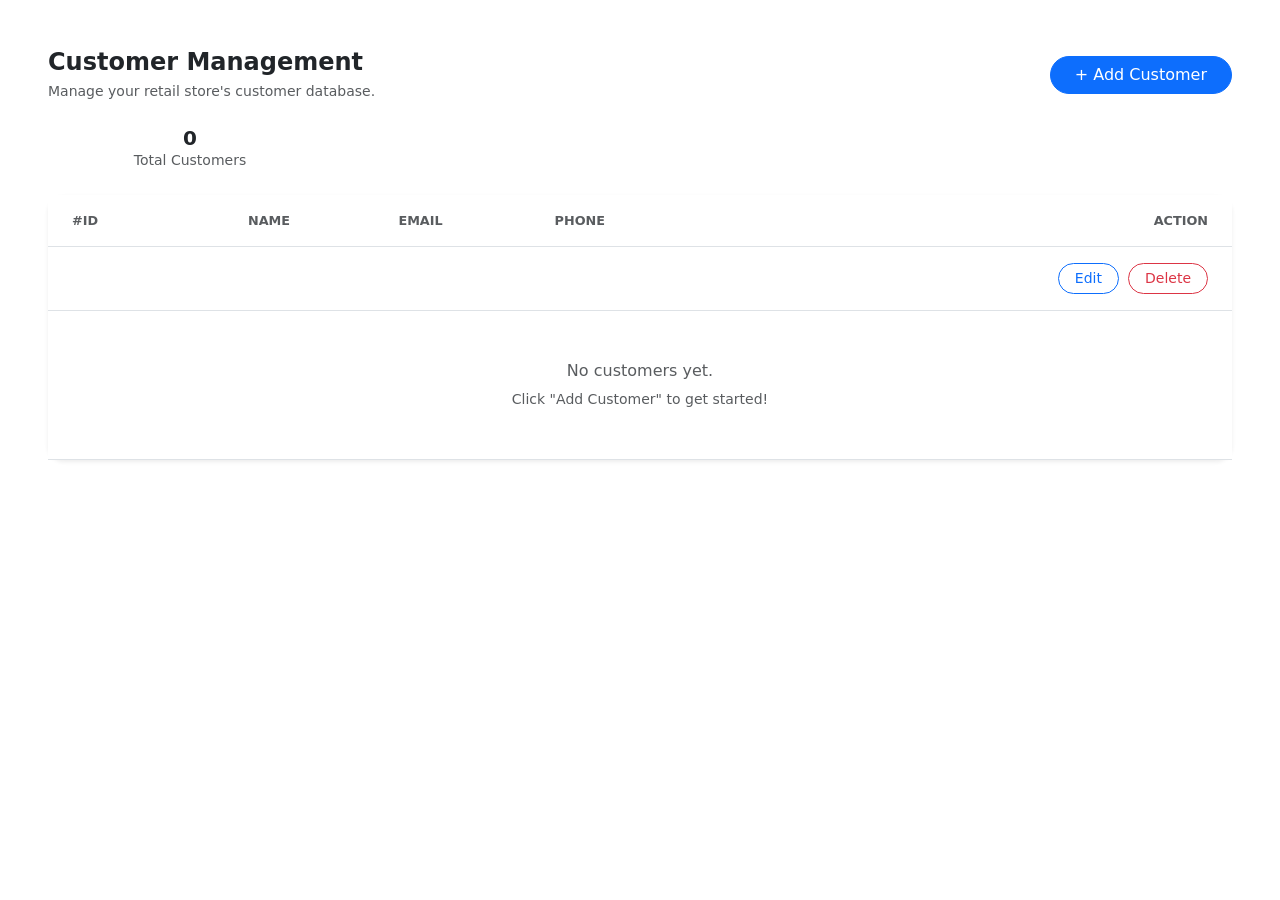
==== target/classes/templates/customers.html @ 51bc246b "first commit" ====
<!DOCTYPE html>
<html xmlns:th="http://www.thymeleaf.org">
<head>
    <meta charset="UTF-8">
    <meta name="viewport" content="width=device-width, initial-scale=1.0">
    <title>Customers - RetailPulse</title>
    <link href="https://cdn.jsdelivr.net/npm/bootstrap@5.3.0/dist/css/bootstrap.min.css" rel="stylesheet">
    <link th:href="@{/css/style.css}" rel="stylesheet">
</head>
<body>
<div class="wrapper">
    <div th:replace="layout :: sidebar('customers')"></div>
    <div id="content">
        <div th:replace="layout :: navbar"></div>
        <div class="p-4 p-md-5">

            <div class="d-flex justify-content-between align-items-center mb-4">
                <div>
                    <h4 class="fw-bold mb-1">Customer Management</h4>
                    <p class="text-muted small mb-0">Manage your retail store's customer database.</p>
                </div>
                <button class="btn btn-primary px-4 rounded-pill" data-bs-toggle="modal" data-bs-target="#addCustomerModal">
                    + Add Customer
                </button>
            </div>

            <!-- Stats -->
            <div class="row g-3 mb-4">
                <div class="col-md-3">
                    <div class="stat-card text-center">
                        <h5 class="fw-bold mb-0" th:text="${customers.size()}">0</h5>
                        <p class="text-muted small mb-0">Total Customers</p>
                    </div>
                </div>
            </div>

            <div class="card border-0 shadow-sm rounded-4">
                <div class="card-body p-0">
                    <table class="table table-hover mb-0 align-middle">
                        <thead style="background:#f8f9fc;">
                            <tr>
                                <th class="px-4 py-3 fw-semibold text-muted" style="font-size:0.8rem;">#ID</th>
                                <th class="py-3 fw-semibold text-muted" style="font-size:0.8rem;">NAME</th>
                                <th class="py-3 fw-semibold text-muted" style="font-size:0.8rem;">EMAIL</th>
                                <th class="py-3 fw-semibold text-muted" style="font-size:0.8rem;">PHONE</th>
                                <th class="px-4 py-3 fw-semibold text-muted text-end" style="font-size:0.8rem;">ACTION</th>
                            </tr>
                        </thead>
                        <tbody>
                            <tr th:each="c : ${customers}">
                                <td class="px-4 py-3 text-muted" th:text="'#' + ${c.id}"></td>
                                <td class="py-3">
                                    <div class="d-flex align-items-center gap-2">
                                        <div class="avatar-circle" th:text="${c.name.substring(0,1).toUpperCase()}"></div>
                                        <span class="fw-semibold" th:text="${c.name}"></span>
                                    </div>
                                </td>
                                <td class="py-3 text-muted" th:text="${c.email}"></td>
                                <td class="py-3" th:text="${c.phone}"></td>
                                <td class="px-4 py-3 text-end">
                                    <button type="button" class="btn btn-sm btn-outline-primary rounded-pill px-3 me-1"
                                            onclick="openEditCustomerModal(this)"
                                            th:data-id="${c.id}" th:data-name="${c.name}" th:data-email="${c.email}" th:data-phone="${c.phone}">
                                        Edit
                                    </button>
                                    <form th:action="@{/customers/delete/{id}(id=${c.id})}" method="POST" style="display:inline;">
                                        <button type="submit" class="btn btn-sm btn-outline-danger rounded-pill px-3"
                                                onclick="return confirm('Delete this customer?')">Delete</button>
                                    </form>
                                </td>
                            </tr>
                            <tr th:if="${#lists.isEmpty(customers)}">
                                <td colspan="5" class="text-center py-5 text-muted">
                                    <p class="mb-1">No customers yet.</p>
                                    <small>Click "Add Customer" to get started!</small>
                                </td>
                            </tr>
                        </tbody>
                    </table>
                </div>
            </div>
        </div>
    </div>
</div>

<!-- Add Customer Modal -->
<div class="modal fade" id="addCustomerModal" tabindex="-1">
  <div class="modal-dialog modal-dialog-centered">
    <div class="modal-content border-0 shadow-lg rounded-4">
      <div class="modal-header border-0 pb-0">
        <h5 class="modal-title fw-bold">Add New Customer</h5>
        <button type="button" class="btn-close" data-bs-dismiss="modal"></button>
      </div>
      <form th:action="@{/customers/add}" method="POST" onsubmit="return validateCustomerForm(this)">
          <div class="modal-body pt-3">
              <div class="mb-3">
                  <label class="form-label text-muted small fw-semibold">Full Name <span class="text-danger">*</span></label>
                  <input type="text" name="name" class="form-control rounded-3" placeholder="e.g. Riya Sharma" required>
              </div>
              <div class="mb-3">
                  <label class="form-label text-muted small fw-semibold">Email Address <span class="text-danger">*</span></label>
                  <input type="email" name="email" class="form-control rounded-3" placeholder="riya@email.com" required>
              </div>
              <div class="mb-3">
                  <label class="form-label text-muted small fw-semibold">Phone Number <span class="text-danger">*</span></label>
                  <input type="text" name="phone" class="form-control rounded-3" placeholder="9876543210" required>
              </div>
          </div>
          <div class="modal-footer border-0 pt-0">
            <button type="button" class="btn btn-light rounded-pill px-4" data-bs-dismiss="modal">Cancel</button>
            <button type="submit" class="btn btn-primary rounded-pill px-4">Save Customer</button>
          </div>
      </form>
    </div>
  </div>
</div>

<!-- Edit Customer Modal -->
<div class="modal fade" id="editCustomerModal" tabindex="-1">
  <div class="modal-dialog modal-dialog-centered">
    <div class="modal-content border-0 shadow-lg rounded-4">
      <div class="modal-header border-0 pb-0">
        <h5 class="modal-title fw-bold">Edit Customer</h5>
        <button type="button" class="btn-close" data-bs-dismiss="modal"></button>
      </div>
      <form id="editCustomerForm" method="POST" onsubmit="return validateCustomerForm(this)">
          <div class="modal-body pt-3">
              <div class="mb-3">
                  <label class="form-label text-muted small fw-semibold">Full Name <span class="text-danger">*</span></label>
                  <input type="text" id="editCustName" name="name" class="form-control rounded-3" required>
              </div>
              <div class="mb-3">
                  <label class="form-label text-muted small fw-semibold">Email Address <span class="text-danger">*</span></label>
                  <input type="email" id="editCustEmail" name="email" class="form-control rounded-3" required>
              </div>
              <div class="mb-3">
                  <label class="form-label text-muted small fw-semibold">Phone Number <span class="text-danger">*</span></label>
                  <input type="text" id="editCustPhone" name="phone" class="form-control rounded-3" required>
              </div>
          </div>
          <div class="modal-footer border-0 pt-0">
            <button type="button" class="btn btn-light rounded-pill px-4" data-bs-dismiss="modal">Cancel</button>
            <button type="submit" class="btn btn-primary rounded-pill px-4">Update Customer</button>
          </div>
      </form>
    </div>
  </div>
</div>

<script src="https://cdn.jsdelivr.net/npm/bootstrap@5.3.0/dist/js/bootstrap.bundle.min.js"></script>
<script th:inline="javascript">
var contextPath = /*[[@{/}]]*/ '/';

function openEditCustomerModal(btn) {
    var id = btn.getAttribute('data-id');
    document.getElementById('editCustName').value = btn.getAttribute('data-name');
    document.getElementById('editCustEmail').value = btn.getAttribute('data-email');
    document.getElementById('editCustPhone').value = btn.getAttribute('data-phone');
    document.getElementById('editCustomerForm').action = contextPath + 'customers/edit/' + id;
    new bootstrap.Modal(document.getElementById('editCustomerModal')).show();
}

function validateCustomerForm(form) {
    var name = form.querySelector('[name="name"]').value.trim();
    var email = form.querySelector('[name="email"]').value.trim();
    var phone = form.querySelector('[name="phone"]').value.trim();
    if (!name) { alert('Customer name is required!'); return false; }
    if (!email) { alert('Email address is required!'); return false; }
    if (!phone) { alert('Phone number is required!'); return false; }
    return true;
}
</script>
<script th:replace="layout :: darkModeScript"></script>
</body>
</html>
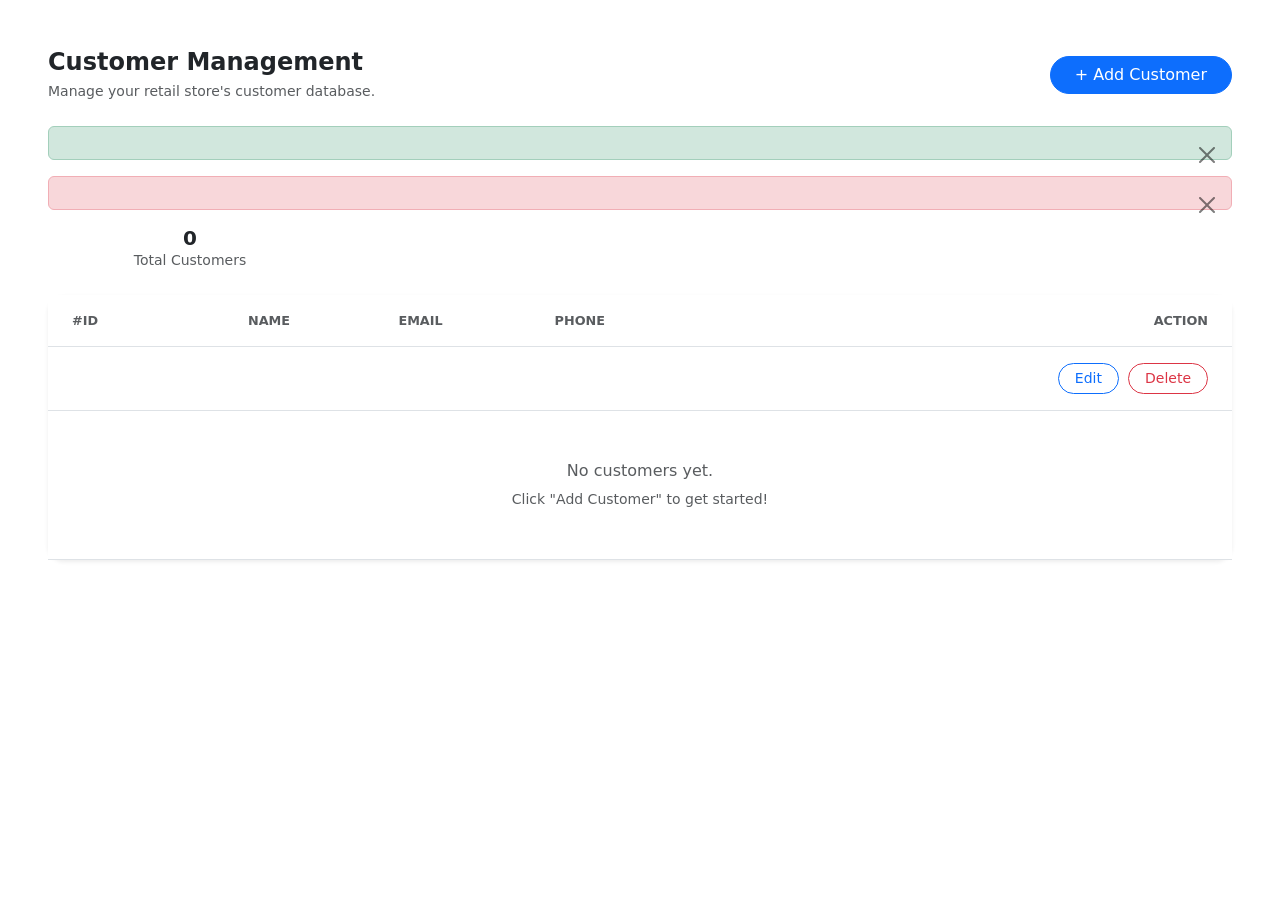
==== commit 7d99ab89: "2nd commit but not final" ====
--- a/target/classes/templates/customers.html
+++ b/target/classes/templates/customers.html
@@ -22,6 +22,15 @@
                 <button class="btn btn-primary px-4 rounded-pill" data-bs-toggle="modal" data-bs-target="#addCustomerModal">
                     + Add Customer
                 </button>
+            </div>
+
+            <div th:if="${successMsg}" class="alert alert-success alert-dismissible fade show" role="alert">
+                <span th:text="${successMsg}"></span>
+                <button type="button" class="btn-close" data-bs-dismiss="alert" aria-label="Close"></button>
+            </div>
+            <div th:if="${errorMsg}" class="alert alert-danger alert-dismissible fade show" role="alert">
+                <span th:text="${errorMsg}"></span>
+                <button type="button" class="btn-close" data-bs-dismiss="alert" aria-label="Close"></button>
             </div>
 
             <!-- Stats -->
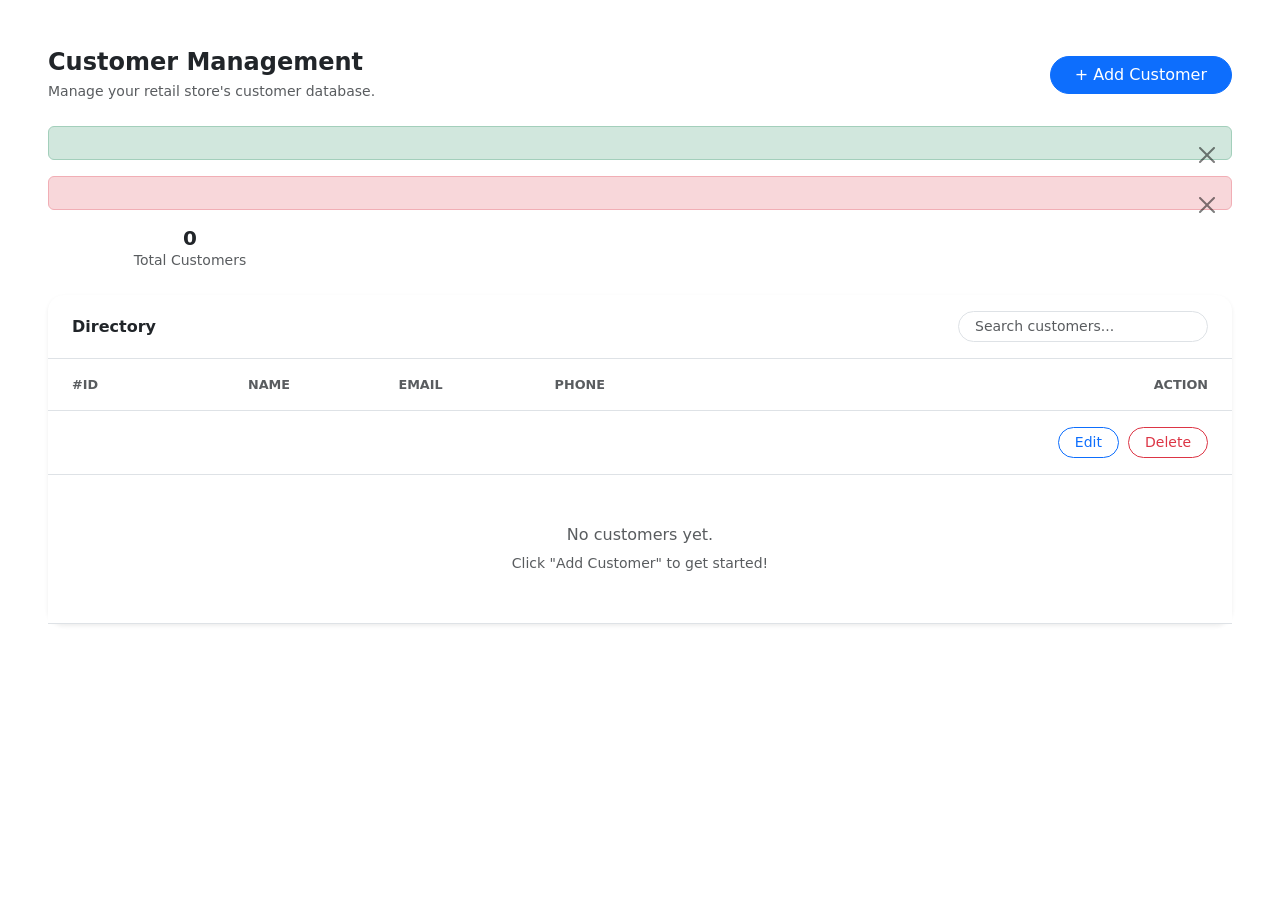
==== commit 57395f58: "final Commit" ====
--- a/target/classes/templates/customers.html
+++ b/target/classes/templates/customers.html
@@ -45,7 +45,13 @@
 
             <div class="card border-0 shadow-sm rounded-4">
                 <div class="card-body p-0">
-                    <table class="table table-hover mb-0 align-middle">
+                    <div class="px-4 py-3 border-bottom d-flex justify-content-between align-items-center">
+                        <h6 class="fw-bold mb-0">Directory</h6>
+                        <div style="width: 250px;">
+                            <input type="text" id="customerSearch" class="form-control form-control-sm rounded-pill px-3" placeholder="Search customers..." onkeyup="filterCustomersTable()">
+                        </div>
+                    </div>
+                    <table class="table table-hover mb-0 align-middle" id="customersTable">
                         <thead style="background:#f8f9fc;">
                             <tr>
                                 <th class="px-4 py-3 fw-semibold text-muted" style="font-size:0.8rem;">#ID</th>
@@ -55,21 +61,21 @@
                                 <th class="px-4 py-3 fw-semibold text-muted text-end" style="font-size:0.8rem;">ACTION</th>
                             </tr>
                         </thead>
-                        <tbody>
-                            <tr th:each="c : ${customers}">
+                        <tbody id="customersTableBody">
+                            <tr th:each="c : ${customers}" class="customer-row">
                                 <td class="px-4 py-3 text-muted" th:text="'#' + ${c.id}"></td>
                                 <td class="py-3">
                                     <div class="d-flex align-items-center gap-2">
-                                        <div class="avatar-circle" th:text="${c.name.substring(0,1).toUpperCase()}"></div>
-                                        <span class="fw-semibold" th:text="${c.name}"></span>
+                                        <div class="avatar-circle" th:text="${c.name != null && !c.name.isEmpty() ? c.name.substring(0,1).toUpperCase() : '?'}"></div>
+                                        <span class="fw-semibold customer-name" th:text="${c.name ?: 'N/A'}"></span>
                                     </div>
                                 </td>
-                                <td class="py-3 text-muted" th:text="${c.email}"></td>
-                                <td class="py-3" th:text="${c.phone}"></td>
+                                <td class="py-3 text-muted customer-email" th:text="${c.email ?: '—'}"></td>
+                                <td class="py-3 customer-phone" th:text="${c.phone ?: '—'}"></td>
                                 <td class="px-4 py-3 text-end">
                                     <button type="button" class="btn btn-sm btn-outline-primary rounded-pill px-3 me-1"
                                             onclick="openEditCustomerModal(this)"
-                                            th:data-id="${c.id}" th:data-name="${c.name}" th:data-email="${c.email}" th:data-phone="${c.phone}">
+                                            th:data-id="${c.id}" th:data-name="${c.name ?: ''}" th:data-email="${c.email ?: ''}" th:data-phone="${c.phone ?: ''}">
                                         Edit
                                     </button>
                                     <form th:action="@{/customers/delete/{id}(id=${c.id})}" method="POST" style="display:inline;">
@@ -77,6 +83,9 @@
                                                 onclick="return confirm('Delete this customer?')">Delete</button>
                                     </form>
                                 </td>
+                            </tr>
+                            <tr id="noCustomersRow" style="display:none;">
+                                <td colspan="5" class="text-center py-4 text-muted small">No customers match your search.</td>
                             </tr>
                             <tr th:if="${#lists.isEmpty(customers)}">
                                 <td colspan="5" class="text-center py-5 text-muted">
@@ -173,10 +182,31 @@
     var name = form.querySelector('[name="name"]').value.trim();
     var email = form.querySelector('[name="email"]').value.trim();
     var phone = form.querySelector('[name="phone"]').value.trim();
-    if (!name) { alert('Customer name is required!'); return false; }
-    if (!email) { alert('Email address is required!'); return false; }
-    if (!phone) { alert('Phone number is required!'); return false; }
-    return true;
+    return true; // the required attributes on inputs will handle basic validation natively.
+}
+
+function filterCustomersTable() {
+    var query = document.getElementById('customerSearch').value.toLowerCase().trim();
+    var rows = document.querySelectorAll('.customer-row');
+    var visibleCount = 0;
+    
+    rows.forEach(function(row) {
+        var name = row.querySelector('.customer-name').textContent.toLowerCase();
+        var email = row.querySelector('.customer-email').textContent.toLowerCase();
+        var phone = row.querySelector('.customer-phone').textContent.toLowerCase();
+        
+        if (name.includes(query) || email.includes(query) || phone.includes(query)) {
+            row.style.display = '';
+            visibleCount++;
+        } else {
+            row.style.display = 'none';
+        }
+    });
+    
+    var noResults = document.getElementById('noCustomersRow');
+    if (noResults) {
+        noResults.style.display = visibleCount === 0 && rows.length > 0 ? '' : 'none';
+    }
 }
 </script>
 <script th:replace="layout :: darkModeScript"></script>
